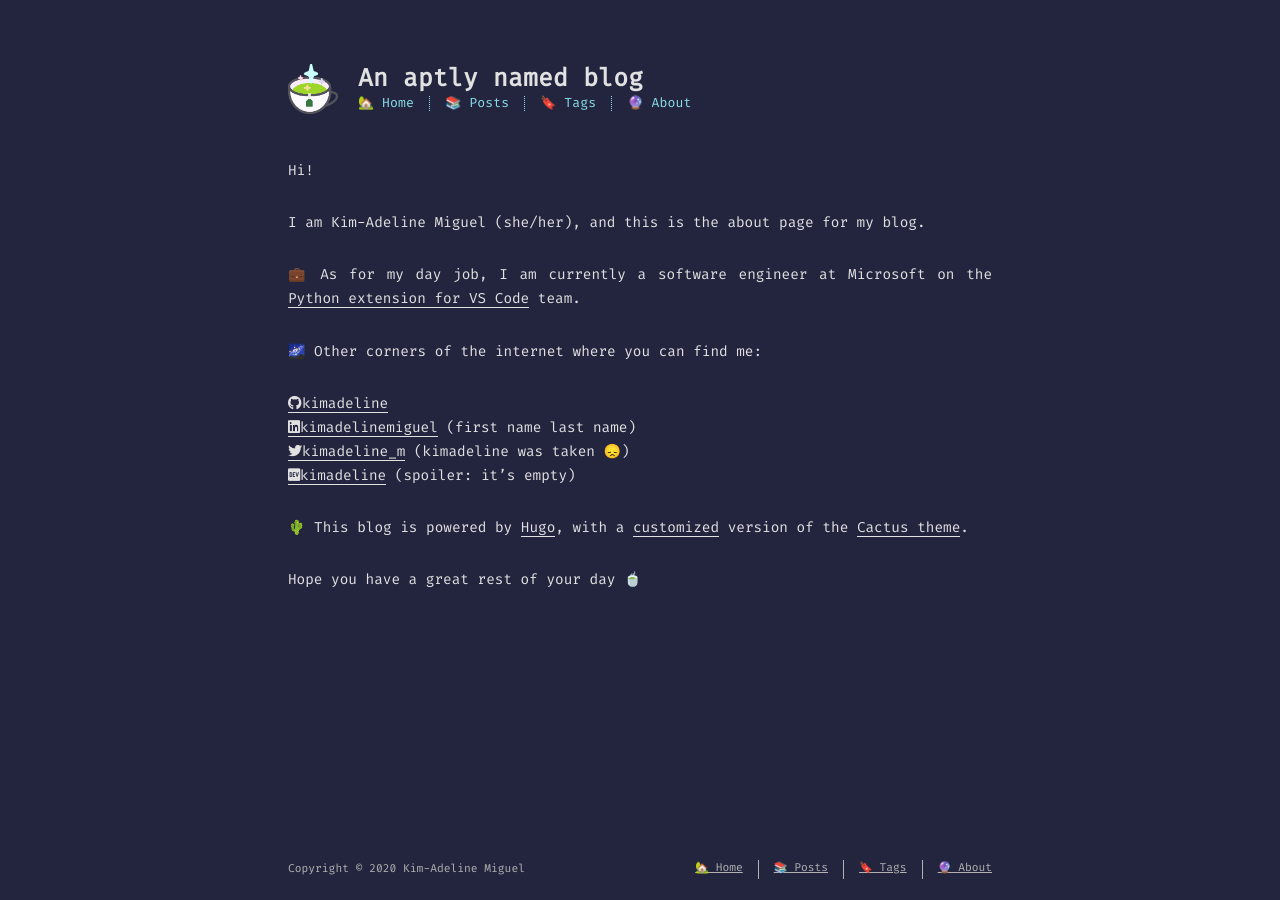
==== about/index.html @ 08b29d16 "deploy: fb408448cf2e4e36869b696a666795c6bbfb7b28" ====
<!doctype html><html lang=en-us><head><meta charset=utf-8><meta http-equiv=x-ua-compatible content="IE=edge"><title>About</title><meta name=description content="👋 Hello, and welcome! I am Kim-Adeline Miguel, and this is where I experiment with writing about code 🧪"><meta name=viewport content="width=device-width,initial-scale=1"><meta name=robots content="all,follow"><meta name=googlebot content="index,follow,snippet,archive"><meta property="og:title" content="About"><meta property="og:description" content="Hi!
I am Kim-Adeline Miguel (she/her), and this is the about page for my blog.
💼 As for my day job, I am currently a software engineer at Microsoft on the Python extension for VS Code team.
🌌 Other corners of the internet where you can find me:
 kimadeline  kimadelinemiguel (first name last name)
 kimadeline_m (kimadeline was taken 😞)
 kimadeline (spoiler: it&rsquo;s empty) 🌵 This blog is powered by Hugo, with a customized version of the Cactus theme."><meta property="og:type" content="article"><meta property="og:url" content="https://kimadeline.github.io/blog/about/"><meta property="article:published_time" content="2020-09-09T21:40:40-07:00"><meta property="article:modified_time" content="2020-09-09T21:40:40-07:00"><meta name=twitter:card content="summary"><meta name=twitter:title content="About"><meta name=twitter:description content="Hi!
I am Kim-Adeline Miguel (she/her), and this is the about page for my blog.
💼 As for my day job, I am currently a software engineer at Microsoft on the Python extension for VS Code team.
🌌 Other corners of the internet where you can find me:
 kimadeline  kimadelinemiguel (first name last name)
 kimadeline_m (kimadeline was taken 😞)
 kimadeline (spoiler: it&rsquo;s empty) 🌵 This blog is powered by Hugo, with a customized version of the Cactus theme."><link rel=stylesheet href=https://kimadeline.github.io/blog/css/style-dark.css><!--[if lt IE 9]><script src=https://oss.maxcdn.com/html5shiv/3.7.2/html5shiv.min.js></script><script src=https://oss.maxcdn.com/respond/1.4.2/respond.min.js></script><![endif]--><link rel=icon type=image/png href=https://kimadeline.github.io/blog/images/favicon.ico></head><body class="max-width mx-auto px3 ltr"><div class="content index py4"><header id=header><a href=https://kimadeline.github.io/blog/><div id=logo title="Blog logo skillfully made with Paint"></div><div id=title><h1>An aptly named blog</h1></div></a><div id=nav><ul><li class=icon><a href=#><i class="fas fa-bars fa-2x"></i></a></li><li><a href=/blog/>🏡 Home</a></li><li><a href=/blog/posts>📚 Posts</a></li><li><a href=/blog/tags>🔖 Tags</a></li><li><a href=/blog/about>🔮 About</a></li></ul></div></header><article class=post itemscope itemtype=http://schema.org/BlogPosting><div class=content itemprop=articleBody><p>Hi!</p><p>I am Kim-Adeline Miguel (she/her), and this is the about page for my blog.</p><p>💼 As for my day job, I am currently a software engineer at Microsoft on the <a href=https://github.com/microsoft/vscode-python>Python extension for VS Code</a> team.</p><p>🌌 Other corners of the internet where you can find me:</p><p><a href=https://github.com/kimadeline/><i class="fab fa-github"></i>kimadeline</a><br><a href=https://www.linkedin.com/in/kimadelinemiguel/><i class="fab fa-linkedin"></i>kimadelinemiguel</a> (first name last name)<br><a href=https://twitter.com/kimadeline_m><i class="fab fa-twitter"></i>kimadeline_m</a> (kimadeline was taken 😞)<br><a href=https://dev.to/kimadeline><i class="fab fa-dev"></i>kimadeline</a> (spoiler: it&rsquo;s empty)<br></p><p>🌵 This blog is powered by <a href=https://gohugo.io/>Hugo</a>, with a <a href=https://github.com/kimadeline/hugo-theme-cactus>customized</a> version of the <a href=https://themes.gohugo.io/hugo-theme-cactus/>Cactus theme</a>.</p><p>Hope you have a great rest of your day 🍵</p></div></article><footer id=footer><div class=footer-left>Copyright &copy; 2020 Kim-Adeline Miguel</div><div class=footer-right><nav><ul><li><a href=/blog/>🏡 Home</a></li><li><a href=/blog/posts>📚 Posts</a></li><li><a href=/blog/tags>🔖 Tags</a></li><li><a href=/blog/about>🔮 About</a></li></ul></nav></div></footer></div></body><link rel=stylesheet href=https://kimadeline.github.io/lib/font-awesome/css/all.min.css><script src=https://kimadeline.github.io/lib/jquery/jquery.min.js></script><script src=https://kimadeline.github.io/js/main.js></script></html>
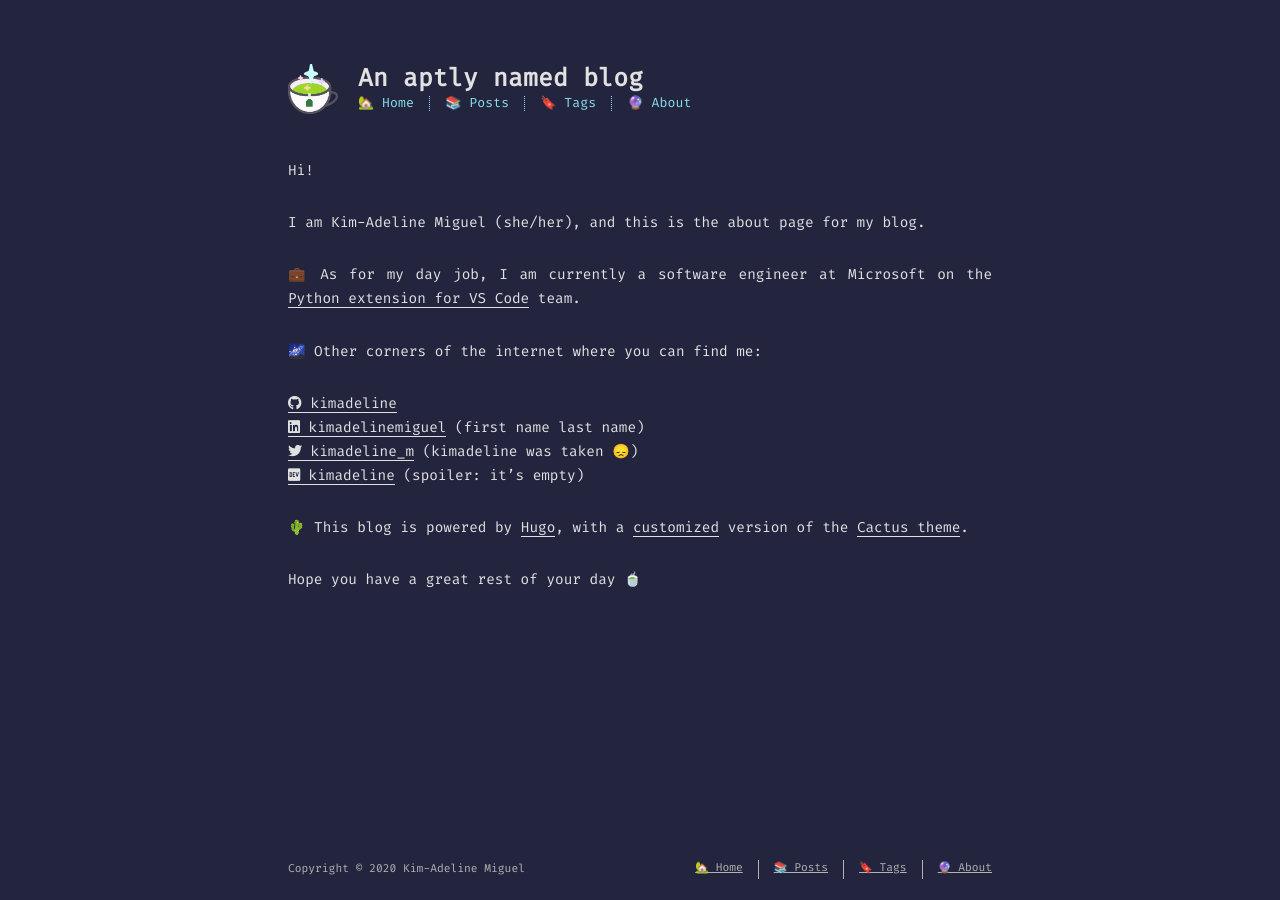
==== commit 8963fd1b: "deploy: e1119e42aeb827ea51de52407525948bb06d530d" ====
--- a/about/index.html
+++ b/about/index.html
@@ -2,12 +2,12 @@
 I am Kim-Adeline Miguel (she/her), and this is the about page for my blog.
 💼 As for my day job, I am currently a software engineer at Microsoft on the Python extension for VS Code team.
 🌌 Other corners of the internet where you can find me:
- kimadeline  kimadelinemiguel (first name last name)
- kimadeline_m (kimadeline was taken 😞)
- kimadeline (spoiler: it&rsquo;s empty) 🌵 This blog is powered by Hugo, with a customized version of the Cactus theme."><meta property="og:type" content="article"><meta property="og:url" content="https://kimadeline.github.io/blog/about/"><meta property="article:published_time" content="2020-09-09T21:40:40-07:00"><meta property="article:modified_time" content="2020-09-09T21:40:40-07:00"><meta name=twitter:card content="summary"><meta name=twitter:title content="About"><meta name=twitter:description content="Hi!
+ kimadeline  kimadelinemiguel (first name last name)
+ kimadeline_m (kimadeline was taken 😞)
+ kimadeline (spoiler: it&rsquo;s empty) 🌵 This blog is powered by Hugo, with a customized version of the Cactus theme."><meta property="og:type" content="article"><meta property="og:url" content="https://kimadeline.github.io/blog/about/"><meta property="article:published_time" content="2020-09-09T21:40:40-07:00"><meta property="article:modified_time" content="2020-09-09T21:40:40-07:00"><meta name=twitter:card content="summary"><meta name=twitter:title content="About"><meta name=twitter:description content="Hi!
 I am Kim-Adeline Miguel (she/her), and this is the about page for my blog.
 💼 As for my day job, I am currently a software engineer at Microsoft on the Python extension for VS Code team.
 🌌 Other corners of the internet where you can find me:
- kimadeline  kimadelinemiguel (first name last name)
- kimadeline_m (kimadeline was taken 😞)
- kimadeline (spoiler: it&rsquo;s empty) 🌵 This blog is powered by Hugo, with a customized version of the Cactus theme."><link rel=stylesheet href=https://kimadeline.github.io/blog/css/style-dark.css><!--[if lt IE 9]><script src=https://oss.maxcdn.com/html5shiv/3.7.2/html5shiv.min.js></script><script src=https://oss.maxcdn.com/respond/1.4.2/respond.min.js></script><![endif]--><link rel=icon type=image/png href=https://kimadeline.github.io/blog/images/favicon.ico></head><body class="max-width mx-auto px3 ltr"><div class="content index py4"><header id=header><a href=https://kimadeline.github.io/blog/><div id=logo title="Blog logo skillfully made with Paint"></div><div id=title><h1>An aptly named blog</h1></div></a><div id=nav><ul><li class=icon><a href=#><i class="fas fa-bars fa-2x"></i></a></li><li><a href=/blog/>🏡 Home</a></li><li><a href=/blog/posts>📚 Posts</a></li><li><a href=/blog/tags>🔖 Tags</a></li><li><a href=/blog/about>🔮 About</a></li></ul></div></header><article class=post itemscope itemtype=http://schema.org/BlogPosting><div class=content itemprop=articleBody><p>Hi!</p><p>I am Kim-Adeline Miguel (she/her), and this is the about page for my blog.</p><p>💼 As for my day job, I am currently a software engineer at Microsoft on the <a href=https://github.com/microsoft/vscode-python>Python extension for VS Code</a> team.</p><p>🌌 Other corners of the internet where you can find me:</p><p><a href=https://github.com/kimadeline/><i class="fab fa-github"></i>kimadeline</a><br><a href=https://www.linkedin.com/in/kimadelinemiguel/><i class="fab fa-linkedin"></i>kimadelinemiguel</a> (first name last name)<br><a href=https://twitter.com/kimadeline_m><i class="fab fa-twitter"></i>kimadeline_m</a> (kimadeline was taken 😞)<br><a href=https://dev.to/kimadeline><i class="fab fa-dev"></i>kimadeline</a> (spoiler: it&rsquo;s empty)<br></p><p>🌵 This blog is powered by <a href=https://gohugo.io/>Hugo</a>, with a <a href=https://github.com/kimadeline/hugo-theme-cactus>customized</a> version of the <a href=https://themes.gohugo.io/hugo-theme-cactus/>Cactus theme</a>.</p><p>Hope you have a great rest of your day 🍵</p></div></article><footer id=footer><div class=footer-left>Copyright &copy; 2020 Kim-Adeline Miguel</div><div class=footer-right><nav><ul><li><a href=/blog/>🏡 Home</a></li><li><a href=/blog/posts>📚 Posts</a></li><li><a href=/blog/tags>🔖 Tags</a></li><li><a href=/blog/about>🔮 About</a></li></ul></nav></div></footer></div></body><link rel=stylesheet href=https://kimadeline.github.io/lib/font-awesome/css/all.min.css><script src=https://kimadeline.github.io/lib/jquery/jquery.min.js></script><script src=https://kimadeline.github.io/js/main.js></script></html>+ kimadeline  kimadelinemiguel (first name last name)
+ kimadeline_m (kimadeline was taken 😞)
+ kimadeline (spoiler: it&rsquo;s empty) 🌵 This blog is powered by Hugo, with a customized version of the Cactus theme."><link rel=stylesheet href=https://kimadeline.github.io/blog/css/style-dark.css><!--[if lt IE 9]><script src=https://oss.maxcdn.com/html5shiv/3.7.2/html5shiv.min.js></script><script src=https://oss.maxcdn.com/respond/1.4.2/respond.min.js></script><![endif]--><link rel=icon type=image/png href=https://kimadeline.github.io/blog/images/favicon.ico></head><body class="max-width mx-auto px3 ltr"><div class="content index py4"><header id=header><a href=https://kimadeline.github.io/blog/><div id=logo title="Blog logo skillfully made with Paint"></div><div id=title><h1>An aptly named blog</h1></div></a><div id=nav><ul><li class=icon><a href=#><i class="fas fa-bars fa-2x"></i></a></li><li><a href=/blog/>🏡 Home</a></li><li><a href=/blog/posts>📚 Posts</a></li><li><a href=/blog/tags>🔖 Tags</a></li><li><a href=/blog/about>🔮 About</a></li></ul></div></header><article class=post itemscope itemtype=http://schema.org/BlogPosting><div class=content itemprop=articleBody><p>Hi!</p><p>I am Kim-Adeline Miguel (she/her), and this is the about page for my blog.</p><p>💼 As for my day job, I am currently a software engineer at Microsoft on the <a href=https://github.com/microsoft/vscode-python>Python extension for VS Code</a> team.</p><p>🌌 Other corners of the internet where you can find me:</p><p><a href=https://github.com/kimadeline/><i class="fab fa-github"></i> kimadeline</a><br><a href=https://www.linkedin.com/in/kimadelinemiguel/><i class="fab fa-linkedin"></i> kimadelinemiguel</a> (first name last name)<br><a href=https://twitter.com/kimadeline_m><i class="fab fa-twitter"></i> kimadeline_m</a> (kimadeline was taken 😞)<br><a href=https://dev.to/kimadeline><i class="fab fa-dev"></i> kimadeline</a> (spoiler: it&rsquo;s empty)<br></p><p>🌵 This blog is powered by <a href=https://gohugo.io/>Hugo</a>, with a <a href=https://github.com/kimadeline/hugo-theme-cactus>customized</a> version of the <a href=https://themes.gohugo.io/hugo-theme-cactus/>Cactus theme</a>.</p><p>Hope you have a great rest of your day 🍵</p></div></article><footer id=footer><div class=footer-left>Copyright &copy; 2020 Kim-Adeline Miguel</div><div class=footer-right><nav><ul><li><a href=/blog/>🏡 Home</a></li><li><a href=/blog/posts>📚 Posts</a></li><li><a href=/blog/tags>🔖 Tags</a></li><li><a href=/blog/about>🔮 About</a></li></ul></nav></div></footer></div></body><link rel=stylesheet href=https://kimadeline.github.io/blog/lib/font-awesome/css/all.min.css><script src=https://kimadeline.github.io/blog/lib/jquery/jquery.min.js></script><script src=https://kimadeline.github.io/blog/js/main.js></script></html>
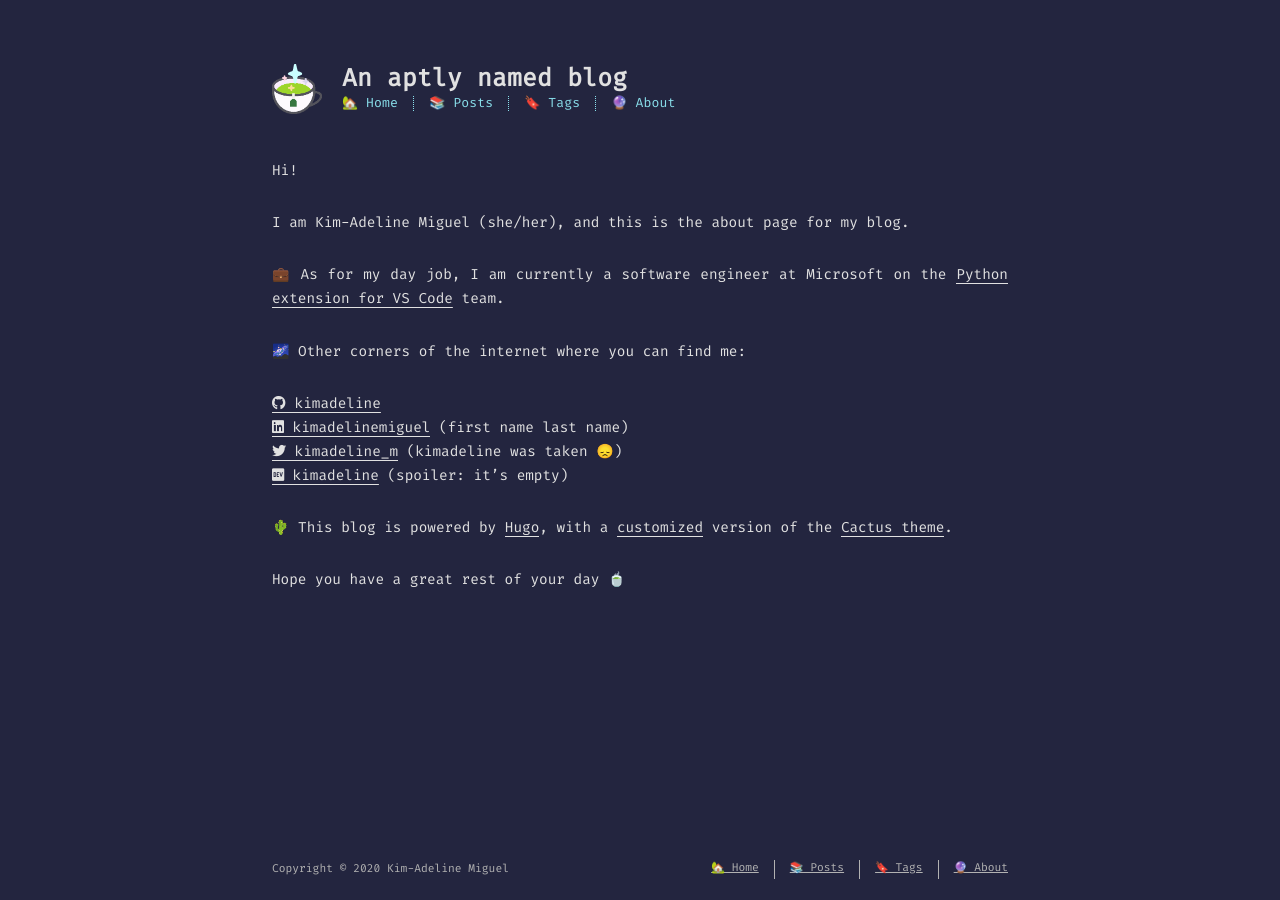
==== commit 7743cf87: "deploy: dc7f07dc0b685ad12281b114e81ffe2b97941af9" ====
--- a/about/index.html
+++ b/about/index.html
@@ -1,4 +1,4 @@
-<!doctype html><html lang=en-us><head><meta charset=utf-8><meta http-equiv=x-ua-compatible content="IE=edge"><title>About</title><meta name=description content="👋 Hello, and welcome! I am Kim-Adeline Miguel, and this is where I experiment with writing about code 🧪"><meta name=viewport content="width=device-width,initial-scale=1"><meta name=robots content="all,follow"><meta name=googlebot content="index,follow,snippet,archive"><meta property="og:title" content="About"><meta property="og:description" content="Hi!
+<!doctype html><html lang=en-us><head><meta charset=utf-8><meta http-equiv=x-ua-compatible content="IE=edge"><title>About</title><meta name=description content="👋 Hello, and welcome! I am Kim-Adeline Miguel, and this is where I experiment with writing about code 🧪 You can also find [talks](#projects) I've given further down this page."><meta name=viewport content="width=device-width,initial-scale=1"><meta name=robots content="all,follow"><meta name=googlebot content="index,follow,snippet,archive"><meta property="og:title" content="About"><meta property="og:description" content="Hi!
 I am Kim-Adeline Miguel (she/her), and this is the about page for my blog.
 💼 As for my day job, I am currently a software engineer at Microsoft on the Python extension for VS Code team.
 🌌 Other corners of the internet where you can find me:
@@ -10,4 +10,4 @@
 🌌 Other corners of the internet where you can find me:
  kimadeline  kimadelinemiguel (first name last name)
  kimadeline_m (kimadeline was taken 😞)
- kimadeline (spoiler: it&rsquo;s empty) 🌵 This blog is powered by Hugo, with a customized version of the Cactus theme."><link rel=stylesheet href=https://kimadeline.github.io/blog/css/style-dark.css><!--[if lt IE 9]><script src=https://oss.maxcdn.com/html5shiv/3.7.2/html5shiv.min.js></script><script src=https://oss.maxcdn.com/respond/1.4.2/respond.min.js></script><![endif]--><link rel=icon type=image/png href=https://kimadeline.github.io/blog/images/favicon.ico></head><body class="max-width mx-auto px3 ltr"><div class="content index py4"><header id=header><a href=https://kimadeline.github.io/blog/><div id=logo title="Blog logo skillfully made with Paint"></div><div id=title><h1>An aptly named blog</h1></div></a><div id=nav><ul><li class=icon><a href=#><i class="fas fa-bars fa-2x"></i></a></li><li><a href=/blog/>🏡 Home</a></li><li><a href=/blog/posts>📚 Posts</a></li><li><a href=/blog/tags>🔖 Tags</a></li><li><a href=/blog/about>🔮 About</a></li></ul></div></header><article class=post itemscope itemtype=http://schema.org/BlogPosting><div class=content itemprop=articleBody><p>Hi!</p><p>I am Kim-Adeline Miguel (she/her), and this is the about page for my blog.</p><p>💼 As for my day job, I am currently a software engineer at Microsoft on the <a href=https://github.com/microsoft/vscode-python>Python extension for VS Code</a> team.</p><p>🌌 Other corners of the internet where you can find me:</p><p><a href=https://github.com/kimadeline/><i class="fab fa-github"></i> kimadeline</a><br><a href=https://www.linkedin.com/in/kimadelinemiguel/><i class="fab fa-linkedin"></i> kimadelinemiguel</a> (first name last name)<br><a href=https://twitter.com/kimadeline_m><i class="fab fa-twitter"></i> kimadeline_m</a> (kimadeline was taken 😞)<br><a href=https://dev.to/kimadeline><i class="fab fa-dev"></i> kimadeline</a> (spoiler: it&rsquo;s empty)<br></p><p>🌵 This blog is powered by <a href=https://gohugo.io/>Hugo</a>, with a <a href=https://github.com/kimadeline/hugo-theme-cactus>customized</a> version of the <a href=https://themes.gohugo.io/hugo-theme-cactus/>Cactus theme</a>.</p><p>Hope you have a great rest of your day 🍵</p></div></article><footer id=footer><div class=footer-left>Copyright &copy; 2020 Kim-Adeline Miguel</div><div class=footer-right><nav><ul><li><a href=/blog/>🏡 Home</a></li><li><a href=/blog/posts>📚 Posts</a></li><li><a href=/blog/tags>🔖 Tags</a></li><li><a href=/blog/about>🔮 About</a></li></ul></nav></div></footer></div></body><link rel=stylesheet href=https://kimadeline.github.io/blog/lib/font-awesome/css/all.min.css><script src=https://kimadeline.github.io/blog/lib/jquery/jquery.min.js></script><script src=https://kimadeline.github.io/blog/js/main.js></script></html>+ kimadeline (spoiler: it&rsquo;s empty) 🌵 This blog is powered by Hugo, with a customized version of the Cactus theme."><link rel=stylesheet href=https://kimadeline.github.io/blog/css/style-dark.css><!--[if lt IE 9]><script src=https://oss.maxcdn.com/html5shiv/3.7.2/html5shiv.min.js></script><script src=https://oss.maxcdn.com/respond/1.4.2/respond.min.js></script><![endif]--><link rel=icon type=image/png href=https://kimadeline.github.io/blog/images/favicon.ico><script type=text/javascript>!function(T,l,y){var S=T.location,u="script",k="instrumentationKey",D="ingestionendpoint",C="disableExceptionTracking",E="ai.device.",I="toLowerCase",b="crossOrigin",w="POST",e="appInsightsSDK",t=y.name||"appInsights";(y.name||T[e])&&(T[e]=t);var n=T[t]||function(d){var g=!1,f=!1,m={initialize:!0,queue:[],sv:"4",version:2,config:d};function v(e,t){var n={},a="Browser";return n[E+"id"]=a[I](),n[E+"type"]=a,n["ai.operation.name"]=S&&S.pathname||"_unknown_",n["ai.internal.sdkVersion"]="javascript:snippet_"+(m.sv||m.version),{time:function(){var e=new Date;function t(e){var t=""+e;return 1===t.length&&(t="0"+t),t}return e.getUTCFullYear()+"-"+t(1+e.getUTCMonth())+"-"+t(e.getUTCDate())+"T"+t(e.getUTCHours())+":"+t(e.getUTCMinutes())+":"+t(e.getUTCSeconds())+"."+((e.getUTCMilliseconds()/1e3).toFixed(3)+"").slice(2,5)+"Z"}(),iKey:e,name:"Microsoft.ApplicationInsights."+e.replace(/-/g,"")+"."+t,sampleRate:100,tags:n,data:{baseData:{ver:2}}}}var h=d.url||y.src;if(h){function a(e){var t,n,a,i,r,o,s,c,p,l,u;g=!0,m.queue=[],f||(f=!0,t=h,s=function(){var e={},t=d.connectionString;if(t)for(var n=t.split(";"),a=0;a<n.length;a++){var i=n[a].split("=");2===i.length&&(e[i[0][I]()]=i[1])}if(!e[D]){var r=e.endpointsuffix,o=r?e.location:null;e[D]="https://"+(o?o+".":"")+"dc."+(r||"services.visualstudio.com")}return e}(),c=s[k]||d[k]||"",p=s[D],l=p?p+"/v2/track":config.endpointUrl,(u=[]).push((n="SDK LOAD Failure: Failed to load Application Insights SDK script (See stack for details)",a=t,i=l,(o=(r=v(c,"Exception")).data).baseType="ExceptionData",o.baseData.exceptions=[{typeName:"SDKLoadFailed",message:n.replace(/\./g,"-"),hasFullStack:!1,stack:n+"\nSnippet failed to load ["+a+"] -- Telemetry is disabled\nHelp Link: https://go.microsoft.com/fwlink/?linkid=2128109\nHost: "+(S&&S.pathname||"_unknown_")+"\nEndpoint: "+i,parsedStack:[]}],r)),u.push(function(e,t,n,a){var i=v(c,"Message"),r=i.data;r.baseType="MessageData";var o=r.baseData;return o.message='AI (Internal): 99 message:"'+("SDK LOAD Failure: Failed to load Application Insights SDK script (See stack for details) ("+n+")").replace(/\"/g,"")+'"',o.properties={endpoint:a},i}(0,0,t,l)),function(e,t){if(JSON){var n=T.fetch;if(n&&!y.useXhr)n(t,{method:w,body:JSON.stringify(e),mode:"cors"});else if(XMLHttpRequest){var a=new XMLHttpRequest;a.open(w,t),a.setRequestHeader("Content-type","application/json"),a.send(JSON.stringify(e))}}}(u,l))}function i(e,t){f||setTimeout(function(){!t&&m.core||a()},500)}var e=function(){var n=l.createElement(u);n.src=h;var e=y[b];return!e&&""!==e||"undefined"==n[b]||(n[b]=e),n.onload=i,n.onerror=a,n.onreadystatechange=function(e,t){"loaded"!==n.readyState&&"complete"!==n.readyState||i(0,t)},n}();y.ld<0?l.getElementsByTagName("head")[0].appendChild(e):setTimeout(function(){l.getElementsByTagName(u)[0].parentNode.appendChild(e)},y.ld||0)}try{m.cookie=l.cookie}catch(p){}function t(e){for(;e.length;)!function(t){m[t]=function(){var e=arguments;g||m.queue.push(function(){m[t].apply(m,e)})}}(e.pop())}var n="track",r="TrackPage",o="TrackEvent";t([n+"Event",n+"PageView",n+"Exception",n+"Trace",n+"DependencyData",n+"Metric",n+"PageViewPerformance","start"+r,"stop"+r,"start"+o,"stop"+o,"addTelemetryInitializer","setAuthenticatedUserContext","clearAuthenticatedUserContext","flush"]),m.SeverityLevel={Verbose:0,Information:1,Warning:2,Error:3,Critical:4};var s=(d.extensionConfig||{}).ApplicationInsightsAnalytics||{};if(!0!==d[C]&&!0!==s[C]){method="onerror",t(["_"+method]);var c=T[method];T[method]=function(e,t,n,a,i){var r=c&&c(e,t,n,a,i);return!0!==r&&m["_"+method]({message:e,url:t,lineNumber:n,columnNumber:a,error:i}),r},d.autoExceptionInstrumented=!0}return m}(y.cfg);(T[t]=n).queue&&0===n.queue.length&&n.trackPageView({})}(window,document,{src:"https://az416426.vo.msecnd.net/scripts/b/ai.2.min.js",cfg:{instrumentationKey:"930ef06d-5401-4142-840e-b56cf5fd1240"}});</script></head><body class="max-width mx-auto px3 ltr"><div class="content index py4"><header id=header><a href=https://kimadeline.github.io/blog/><div id=logo title="Blog logo skillfully made with Paint"></div><div id=title><h1>An aptly named blog</h1></div></a><div id=nav><ul><li class=icon><a href=#><i class="fas fa-bars fa-2x"></i></a></li><li><a href=https://kimadeline.github.io/blog/>🏡 Home</a></li><li><a href=https://kimadeline.github.io/blog/posts>📚 Posts</a></li><li><a href=https://kimadeline.github.io/blog/tags>🔖 Tags</a></li><li><a href=https://kimadeline.github.io/blog/about>🔮 About</a></li></ul></div></header><article class=post itemscope itemtype=http://schema.org/BlogPosting><div class=content itemprop=articleBody><p>Hi!</p><p>I am Kim-Adeline Miguel (she/her), and this is the about page for my blog.</p><p>💼 As for my day job, I am currently a software engineer at Microsoft on the <a href=https://github.com/microsoft/vscode-python>Python extension for VS Code</a> team.</p><p>🌌 Other corners of the internet where you can find me:</p><p><a href=https://github.com/kimadeline/><i class="fab fa-github"></i> kimadeline</a><br><a href=https://www.linkedin.com/in/kimadelinemiguel/><i class="fab fa-linkedin"></i> kimadelinemiguel</a> (first name last name)<br><a href=https://twitter.com/kimadeline_m><i class="fab fa-twitter"></i> kimadeline_m</a> (kimadeline was taken 😞)<br><a href=https://dev.to/kimadeline><i class="fab fa-dev"></i> kimadeline</a> (spoiler: it&rsquo;s empty)<br></p><p>🌵 This blog is powered by <a href=https://gohugo.io/>Hugo</a>, with a <a href=https://github.com/kimadeline/hugo-theme-cactus>customized</a> version of the <a href=https://themes.gohugo.io/hugo-theme-cactus/>Cactus theme</a>.</p><p>Hope you have a great rest of your day 🍵</p></div></article><footer id=footer><div class=footer-left>Copyright &copy; 2020 Kim-Adeline Miguel</div><div class=footer-right><nav><ul><li><a href=https://kimadeline.github.io/blog/>🏡 Home</a></li><li><a href=https://kimadeline.github.io/blog/posts>📚 Posts</a></li><li><a href=https://kimadeline.github.io/blog/tags>🔖 Tags</a></li><li><a href=https://kimadeline.github.io/blog/about>🔮 About</a></li></ul></nav></div></footer></div></body><link rel=stylesheet href=https://kimadeline.github.io/blog/lib/font-awesome/css/all.min.css><script src=https://kimadeline.github.io/blog/lib/jquery/jquery.min.js></script><script src=https://kimadeline.github.io/blog/js/main.js></script></html>
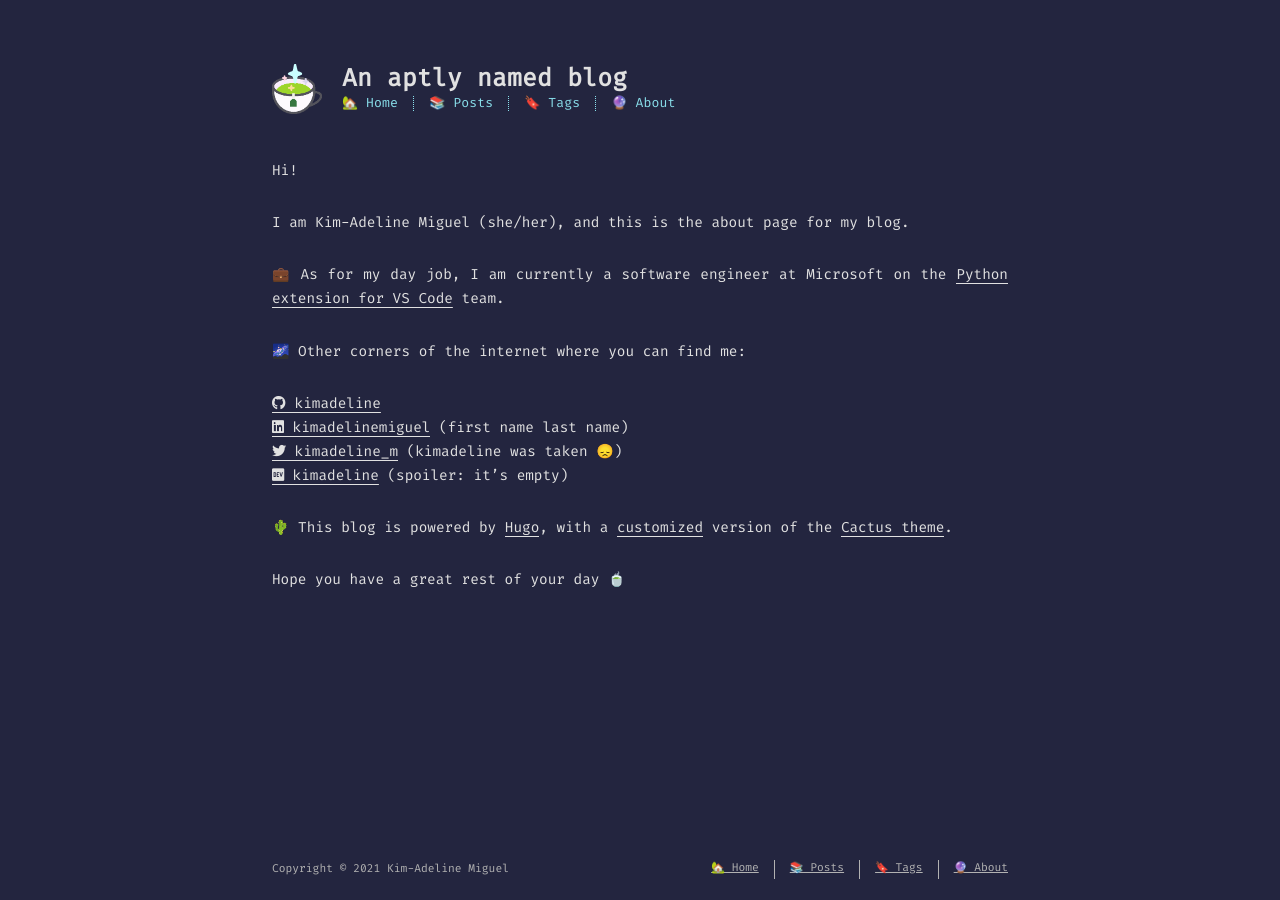
==== commit c4b17624: "deploy: b3834688a92967e882de681c4aadc77e292605d8" ====
--- a/about/index.html
+++ b/about/index.html
@@ -10,4 +10,4 @@
 🌌 Other corners of the internet where you can find me:
  kimadeline  kimadelinemiguel (first name last name)
  kimadeline_m (kimadeline was taken 😞)
- kimadeline (spoiler: it&rsquo;s empty) 🌵 This blog is powered by Hugo, with a customized version of the Cactus theme."><link rel=stylesheet href=https://kimadeline.github.io/blog/css/style-dark.css><!--[if lt IE 9]><script src=https://oss.maxcdn.com/html5shiv/3.7.2/html5shiv.min.js></script><script src=https://oss.maxcdn.com/respond/1.4.2/respond.min.js></script><![endif]--><link rel=icon type=image/png href=https://kimadeline.github.io/blog/images/favicon.ico><script type=text/javascript>!function(T,l,y){var S=T.location,u="script",k="instrumentationKey",D="ingestionendpoint",C="disableExceptionTracking",E="ai.device.",I="toLowerCase",b="crossOrigin",w="POST",e="appInsightsSDK",t=y.name||"appInsights";(y.name||T[e])&&(T[e]=t);var n=T[t]||function(d){var g=!1,f=!1,m={initialize:!0,queue:[],sv:"4",version:2,config:d};function v(e,t){var n={},a="Browser";return n[E+"id"]=a[I](),n[E+"type"]=a,n["ai.operation.name"]=S&&S.pathname||"_unknown_",n["ai.internal.sdkVersion"]="javascript:snippet_"+(m.sv||m.version),{time:function(){var e=new Date;function t(e){var t=""+e;return 1===t.length&&(t="0"+t),t}return e.getUTCFullYear()+"-"+t(1+e.getUTCMonth())+"-"+t(e.getUTCDate())+"T"+t(e.getUTCHours())+":"+t(e.getUTCMinutes())+":"+t(e.getUTCSeconds())+"."+((e.getUTCMilliseconds()/1e3).toFixed(3)+"").slice(2,5)+"Z"}(),iKey:e,name:"Microsoft.ApplicationInsights."+e.replace(/-/g,"")+"."+t,sampleRate:100,tags:n,data:{baseData:{ver:2}}}}var h=d.url||y.src;if(h){function a(e){var t,n,a,i,r,o,s,c,p,l,u;g=!0,m.queue=[],f||(f=!0,t=h,s=function(){var e={},t=d.connectionString;if(t)for(var n=t.split(";"),a=0;a<n.length;a++){var i=n[a].split("=");2===i.length&&(e[i[0][I]()]=i[1])}if(!e[D]){var r=e.endpointsuffix,o=r?e.location:null;e[D]="https://"+(o?o+".":"")+"dc."+(r||"services.visualstudio.com")}return e}(),c=s[k]||d[k]||"",p=s[D],l=p?p+"/v2/track":config.endpointUrl,(u=[]).push((n="SDK LOAD Failure: Failed to load Application Insights SDK script (See stack for details)",a=t,i=l,(o=(r=v(c,"Exception")).data).baseType="ExceptionData",o.baseData.exceptions=[{typeName:"SDKLoadFailed",message:n.replace(/\./g,"-"),hasFullStack:!1,stack:n+"\nSnippet failed to load ["+a+"] -- Telemetry is disabled\nHelp Link: https://go.microsoft.com/fwlink/?linkid=2128109\nHost: "+(S&&S.pathname||"_unknown_")+"\nEndpoint: "+i,parsedStack:[]}],r)),u.push(function(e,t,n,a){var i=v(c,"Message"),r=i.data;r.baseType="MessageData";var o=r.baseData;return o.message='AI (Internal): 99 message:"'+("SDK LOAD Failure: Failed to load Application Insights SDK script (See stack for details) ("+n+")").replace(/\"/g,"")+'"',o.properties={endpoint:a},i}(0,0,t,l)),function(e,t){if(JSON){var n=T.fetch;if(n&&!y.useXhr)n(t,{method:w,body:JSON.stringify(e),mode:"cors"});else if(XMLHttpRequest){var a=new XMLHttpRequest;a.open(w,t),a.setRequestHeader("Content-type","application/json"),a.send(JSON.stringify(e))}}}(u,l))}function i(e,t){f||setTimeout(function(){!t&&m.core||a()},500)}var e=function(){var n=l.createElement(u);n.src=h;var e=y[b];return!e&&""!==e||"undefined"==n[b]||(n[b]=e),n.onload=i,n.onerror=a,n.onreadystatechange=function(e,t){"loaded"!==n.readyState&&"complete"!==n.readyState||i(0,t)},n}();y.ld<0?l.getElementsByTagName("head")[0].appendChild(e):setTimeout(function(){l.getElementsByTagName(u)[0].parentNode.appendChild(e)},y.ld||0)}try{m.cookie=l.cookie}catch(p){}function t(e){for(;e.length;)!function(t){m[t]=function(){var e=arguments;g||m.queue.push(function(){m[t].apply(m,e)})}}(e.pop())}var n="track",r="TrackPage",o="TrackEvent";t([n+"Event",n+"PageView",n+"Exception",n+"Trace",n+"DependencyData",n+"Metric",n+"PageViewPerformance","start"+r,"stop"+r,"start"+o,"stop"+o,"addTelemetryInitializer","setAuthenticatedUserContext","clearAuthenticatedUserContext","flush"]),m.SeverityLevel={Verbose:0,Information:1,Warning:2,Error:3,Critical:4};var s=(d.extensionConfig||{}).ApplicationInsightsAnalytics||{};if(!0!==d[C]&&!0!==s[C]){method="onerror",t(["_"+method]);var c=T[method];T[method]=function(e,t,n,a,i){var r=c&&c(e,t,n,a,i);return!0!==r&&m["_"+method]({message:e,url:t,lineNumber:n,columnNumber:a,error:i}),r},d.autoExceptionInstrumented=!0}return m}(y.cfg);(T[t]=n).queue&&0===n.queue.length&&n.trackPageView({})}(window,document,{src:"https://az416426.vo.msecnd.net/scripts/b/ai.2.min.js",cfg:{instrumentationKey:"930ef06d-5401-4142-840e-b56cf5fd1240"}});</script></head><body class="max-width mx-auto px3 ltr"><div class="content index py4"><header id=header><a href=https://kimadeline.github.io/blog/><div id=logo title="Blog logo skillfully made with Paint"></div><div id=title><h1>An aptly named blog</h1></div></a><div id=nav><ul><li class=icon><a href=#><i class="fas fa-bars fa-2x"></i></a></li><li><a href=https://kimadeline.github.io/blog/>🏡 Home</a></li><li><a href=https://kimadeline.github.io/blog/posts>📚 Posts</a></li><li><a href=https://kimadeline.github.io/blog/tags>🔖 Tags</a></li><li><a href=https://kimadeline.github.io/blog/about>🔮 About</a></li></ul></div></header><article class=post itemscope itemtype=http://schema.org/BlogPosting><div class=content itemprop=articleBody><p>Hi!</p><p>I am Kim-Adeline Miguel (she/her), and this is the about page for my blog.</p><p>💼 As for my day job, I am currently a software engineer at Microsoft on the <a href=https://github.com/microsoft/vscode-python>Python extension for VS Code</a> team.</p><p>🌌 Other corners of the internet where you can find me:</p><p><a href=https://github.com/kimadeline/><i class="fab fa-github"></i> kimadeline</a><br><a href=https://www.linkedin.com/in/kimadelinemiguel/><i class="fab fa-linkedin"></i> kimadelinemiguel</a> (first name last name)<br><a href=https://twitter.com/kimadeline_m><i class="fab fa-twitter"></i> kimadeline_m</a> (kimadeline was taken 😞)<br><a href=https://dev.to/kimadeline><i class="fab fa-dev"></i> kimadeline</a> (spoiler: it&rsquo;s empty)<br></p><p>🌵 This blog is powered by <a href=https://gohugo.io/>Hugo</a>, with a <a href=https://github.com/kimadeline/hugo-theme-cactus>customized</a> version of the <a href=https://themes.gohugo.io/hugo-theme-cactus/>Cactus theme</a>.</p><p>Hope you have a great rest of your day 🍵</p></div></article><footer id=footer><div class=footer-left>Copyright &copy; 2020 Kim-Adeline Miguel</div><div class=footer-right><nav><ul><li><a href=https://kimadeline.github.io/blog/>🏡 Home</a></li><li><a href=https://kimadeline.github.io/blog/posts>📚 Posts</a></li><li><a href=https://kimadeline.github.io/blog/tags>🔖 Tags</a></li><li><a href=https://kimadeline.github.io/blog/about>🔮 About</a></li></ul></nav></div></footer></div></body><link rel=stylesheet href=https://kimadeline.github.io/blog/lib/font-awesome/css/all.min.css><script src=https://kimadeline.github.io/blog/lib/jquery/jquery.min.js></script><script src=https://kimadeline.github.io/blog/js/main.js></script></html>+ kimadeline (spoiler: it&rsquo;s empty) 🌵 This blog is powered by Hugo, with a customized version of the Cactus theme."><link rel=stylesheet href=https://kimadeline.github.io/blog/css/style-dark.css><!--[if lt IE 9]><script src=https://oss.maxcdn.com/html5shiv/3.7.2/html5shiv.min.js></script><script src=https://oss.maxcdn.com/respond/1.4.2/respond.min.js></script><![endif]--><link rel=icon type=image/png href=https://kimadeline.github.io/blog/images/favicon.ico><script type=text/javascript>!function(T,l,y){var S=T.location,u="script",k="instrumentationKey",D="ingestionendpoint",C="disableExceptionTracking",E="ai.device.",I="toLowerCase",b="crossOrigin",w="POST",e="appInsightsSDK",t=y.name||"appInsights";(y.name||T[e])&&(T[e]=t);var n=T[t]||function(d){var g=!1,f=!1,m={initialize:!0,queue:[],sv:"4",version:2,config:d};function v(e,t){var n={},a="Browser";return n[E+"id"]=a[I](),n[E+"type"]=a,n["ai.operation.name"]=S&&S.pathname||"_unknown_",n["ai.internal.sdkVersion"]="javascript:snippet_"+(m.sv||m.version),{time:function(){var e=new Date;function t(e){var t=""+e;return 1===t.length&&(t="0"+t),t}return e.getUTCFullYear()+"-"+t(1+e.getUTCMonth())+"-"+t(e.getUTCDate())+"T"+t(e.getUTCHours())+":"+t(e.getUTCMinutes())+":"+t(e.getUTCSeconds())+"."+((e.getUTCMilliseconds()/1e3).toFixed(3)+"").slice(2,5)+"Z"}(),iKey:e,name:"Microsoft.ApplicationInsights."+e.replace(/-/g,"")+"."+t,sampleRate:100,tags:n,data:{baseData:{ver:2}}}}var h=d.url||y.src;if(h){function a(e){var t,n,a,i,r,o,s,c,p,l,u;g=!0,m.queue=[],f||(f=!0,t=h,s=function(){var e={},t=d.connectionString;if(t)for(var n=t.split(";"),a=0;a<n.length;a++){var i=n[a].split("=");2===i.length&&(e[i[0][I]()]=i[1])}if(!e[D]){var r=e.endpointsuffix,o=r?e.location:null;e[D]="https://"+(o?o+".":"")+"dc."+(r||"services.visualstudio.com")}return e}(),c=s[k]||d[k]||"",p=s[D],l=p?p+"/v2/track":config.endpointUrl,(u=[]).push((n="SDK LOAD Failure: Failed to load Application Insights SDK script (See stack for details)",a=t,i=l,(o=(r=v(c,"Exception")).data).baseType="ExceptionData",o.baseData.exceptions=[{typeName:"SDKLoadFailed",message:n.replace(/\./g,"-"),hasFullStack:!1,stack:n+"\nSnippet failed to load ["+a+"] -- Telemetry is disabled\nHelp Link: https://go.microsoft.com/fwlink/?linkid=2128109\nHost: "+(S&&S.pathname||"_unknown_")+"\nEndpoint: "+i,parsedStack:[]}],r)),u.push(function(e,t,n,a){var i=v(c,"Message"),r=i.data;r.baseType="MessageData";var o=r.baseData;return o.message='AI (Internal): 99 message:"'+("SDK LOAD Failure: Failed to load Application Insights SDK script (See stack for details) ("+n+")").replace(/\"/g,"")+'"',o.properties={endpoint:a},i}(0,0,t,l)),function(e,t){if(JSON){var n=T.fetch;if(n&&!y.useXhr)n(t,{method:w,body:JSON.stringify(e),mode:"cors"});else if(XMLHttpRequest){var a=new XMLHttpRequest;a.open(w,t),a.setRequestHeader("Content-type","application/json"),a.send(JSON.stringify(e))}}}(u,l))}function i(e,t){f||setTimeout(function(){!t&&m.core||a()},500)}var e=function(){var n=l.createElement(u);n.src=h;var e=y[b];return!e&&""!==e||"undefined"==n[b]||(n[b]=e),n.onload=i,n.onerror=a,n.onreadystatechange=function(e,t){"loaded"!==n.readyState&&"complete"!==n.readyState||i(0,t)},n}();y.ld<0?l.getElementsByTagName("head")[0].appendChild(e):setTimeout(function(){l.getElementsByTagName(u)[0].parentNode.appendChild(e)},y.ld||0)}try{m.cookie=l.cookie}catch(p){}function t(e){for(;e.length;)!function(t){m[t]=function(){var e=arguments;g||m.queue.push(function(){m[t].apply(m,e)})}}(e.pop())}var n="track",r="TrackPage",o="TrackEvent";t([n+"Event",n+"PageView",n+"Exception",n+"Trace",n+"DependencyData",n+"Metric",n+"PageViewPerformance","start"+r,"stop"+r,"start"+o,"stop"+o,"addTelemetryInitializer","setAuthenticatedUserContext","clearAuthenticatedUserContext","flush"]),m.SeverityLevel={Verbose:0,Information:1,Warning:2,Error:3,Critical:4};var s=(d.extensionConfig||{}).ApplicationInsightsAnalytics||{};if(!0!==d[C]&&!0!==s[C]){method="onerror",t(["_"+method]);var c=T[method];T[method]=function(e,t,n,a,i){var r=c&&c(e,t,n,a,i);return!0!==r&&m["_"+method]({message:e,url:t,lineNumber:n,columnNumber:a,error:i}),r},d.autoExceptionInstrumented=!0}return m}(y.cfg);(T[t]=n).queue&&0===n.queue.length&&n.trackPageView({})}(window,document,{src:"https://az416426.vo.msecnd.net/scripts/b/ai.2.min.js",cfg:{instrumentationKey:"930ef06d-5401-4142-840e-b56cf5fd1240"}});</script></head><body class="max-width mx-auto px3 ltr"><div class="content index py4"><header id=header><a href=https://kimadeline.github.io/blog/><div id=logo title="Blog logo skillfully made with Paint"></div><div id=title><h1>An aptly named blog</h1></div></a><div id=nav><ul><li class=icon><a href=#><i class="fas fa-bars fa-2x"></i></a></li><li><a href=https://kimadeline.github.io/blog/>🏡 Home</a></li><li><a href=https://kimadeline.github.io/blog/posts>📚 Posts</a></li><li><a href=https://kimadeline.github.io/blog/tags>🔖 Tags</a></li><li><a href=https://kimadeline.github.io/blog/about>🔮 About</a></li></ul></div></header><article class=post itemscope itemtype=http://schema.org/BlogPosting><div class=content itemprop=articleBody><p>Hi!</p><p>I am Kim-Adeline Miguel (she/her), and this is the about page for my blog.</p><p>💼 As for my day job, I am currently a software engineer at Microsoft on the <a href=https://github.com/microsoft/vscode-python>Python extension for VS Code</a> team.</p><p>🌌 Other corners of the internet where you can find me:</p><p><a href=https://github.com/kimadeline/><i class="fab fa-github"></i> kimadeline</a><br><a href=https://www.linkedin.com/in/kimadelinemiguel/><i class="fab fa-linkedin"></i> kimadelinemiguel</a> (first name last name)<br><a href=https://twitter.com/kimadeline_m><i class="fab fa-twitter"></i> kimadeline_m</a> (kimadeline was taken 😞)<br><a href=https://dev.to/kimadeline><i class="fab fa-dev"></i> kimadeline</a> (spoiler: it&rsquo;s empty)<br></p><p>🌵 This blog is powered by <a href=https://gohugo.io/>Hugo</a>, with a <a href=https://github.com/kimadeline/hugo-theme-cactus>customized</a> version of the <a href=https://themes.gohugo.io/hugo-theme-cactus/>Cactus theme</a>.</p><p>Hope you have a great rest of your day 🍵</p></div></article><footer id=footer><div class=footer-left>Copyright &copy; 2021 Kim-Adeline Miguel</div><div class=footer-right><nav><ul><li><a href=https://kimadeline.github.io/blog/>🏡 Home</a></li><li><a href=https://kimadeline.github.io/blog/posts>📚 Posts</a></li><li><a href=https://kimadeline.github.io/blog/tags>🔖 Tags</a></li><li><a href=https://kimadeline.github.io/blog/about>🔮 About</a></li></ul></nav></div></footer></div></body><link rel=stylesheet href=https://kimadeline.github.io/blog/lib/font-awesome/css/all.min.css><script src=https://kimadeline.github.io/blog/lib/jquery/jquery.min.js></script><script src=https://kimadeline.github.io/blog/js/main.js></script></html>
